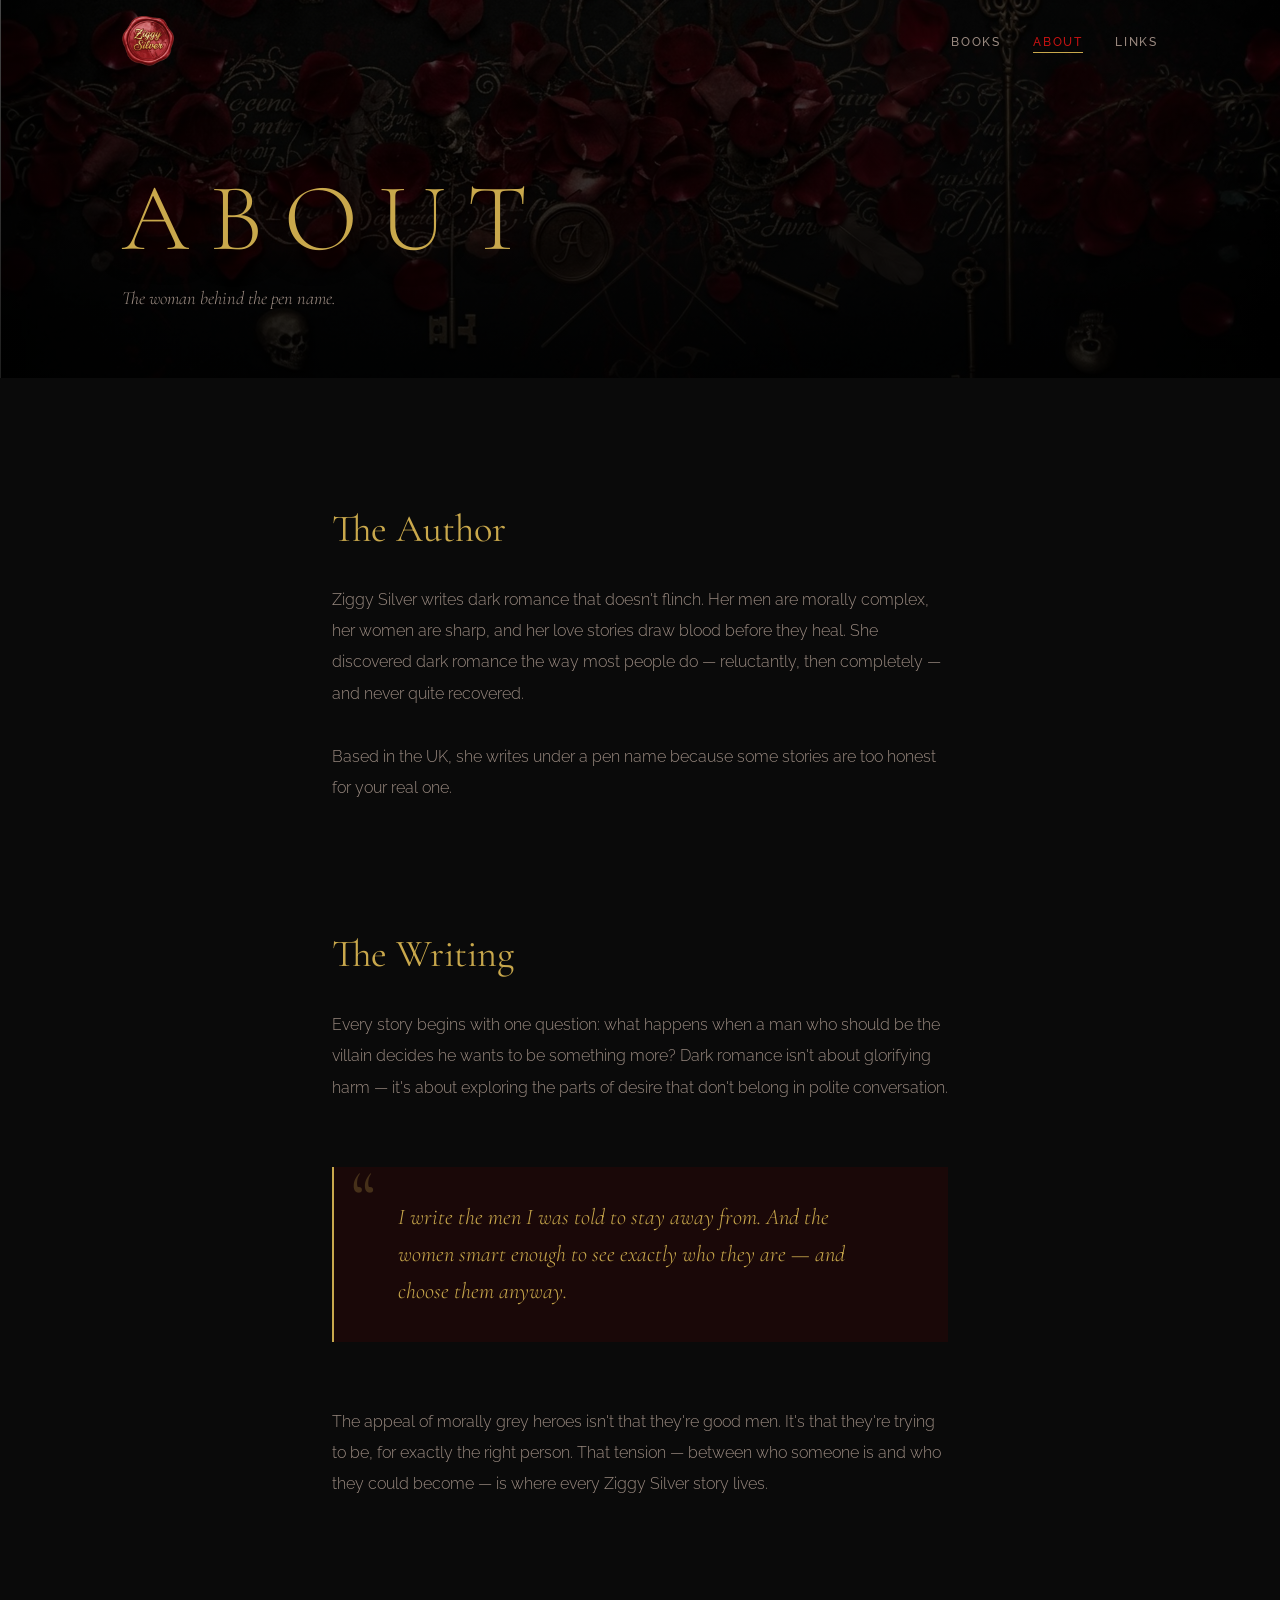
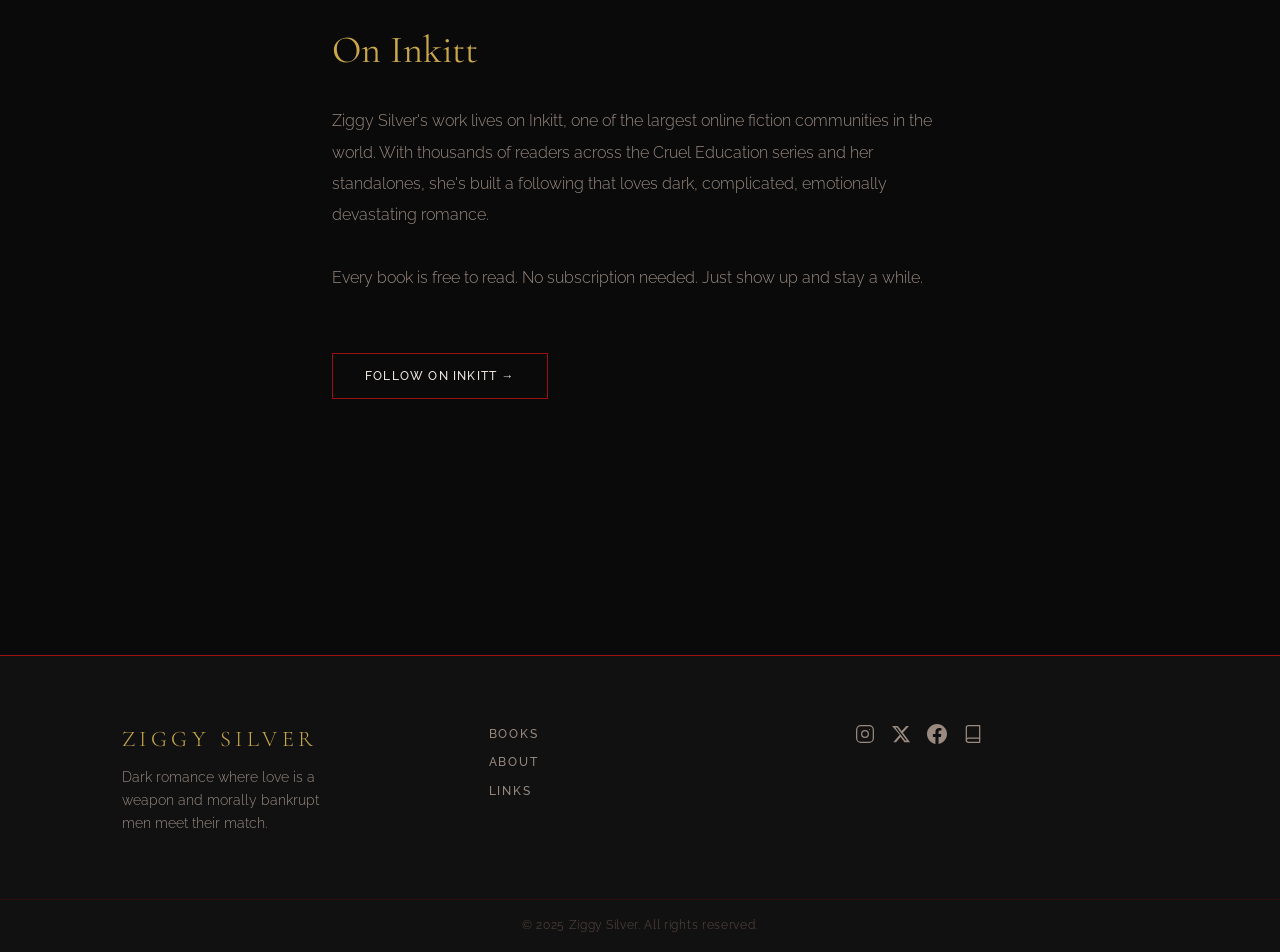
==== about.html @ 6b6e7e55 "Initial build" ====
<!DOCTYPE html>
<html lang="en">
<head>
  <meta charset="UTF-8">
  <meta name="viewport" content="width=device-width, initial-scale=1.0">
  <title>About — Ziggy Silver</title>
  <meta name="description" content="About Ziggy Silver — dark romance and adult fiction author. Writing dark, complicated, emotionally devastating romance on Inkitt.">
  <link rel="canonical" href="https://ziggysilver.co.uk/about.html">

  <!-- Open Graph -->
  <meta property="og:type" content="website">
  <meta property="og:url" content="https://ziggysilver.co.uk/about.html">
  <meta property="og:title" content="About — Ziggy Silver">
  <meta property="og:description" content="About Ziggy Silver — dark romance and adult fiction author.">
  <meta property="og:image" content="https://ziggysilver.co.uk/assets/images/og-image.jpg">

  <!-- Fonts -->
  <link rel="preconnect" href="https://fonts.googleapis.com">
  <link rel="preconnect" href="https://fonts.gstatic.com" crossorigin>
  <link href="https://fonts.googleapis.com/css2?family=Cormorant+Garamond:ital,wght@0,300;0,400;0,600;1,300;1,400&family=Raleway:wght@300;400;500&display=swap" rel="stylesheet">

  <link rel="stylesheet" href="css/style.css">
</head>
<body>

  <!-- NAV -->
  <nav class="site-nav scrolled" id="site-nav">
    <div class="nav-inner">
      <a href="index.html" class="nav-logo">
        <img src="assets/images/Ziggy-Logo.png" alt="Ziggy Silver" height="50">
      </a>
      <button class="nav-toggle" id="nav-toggle" aria-label="Toggle navigation" aria-expanded="false">
        <span></span>
        <span></span>
        <span></span>
      </button>
      <ul class="nav-links">
        <li><a href="books.html">Books</a></li>
        <li><a href="about.html" class="active">About</a></li>
        <li><a href="links.html">Links</a></li>
      </ul>
    </div>
  </nav>

  <!-- MOBILE NAV OVERLAY -->
  <div class="nav-overlay" id="nav-overlay">
    <nav class="nav-overlay-links">
      <a href="books.html">Books</a>
      <a href="about.html" class="active">About</a>
      <a href="links.html">Links</a>
    </nav>
  </div>

  <main>

    <!-- PAGE HERO -->
    <section class="page-hero">
      <div class="container">
        <h1 class="page-hero-title">ABOUT</h1>
        <p class="page-hero-sub">The woman behind the pen name.</p>
      </div>
    </section>

    <!-- ABOUT CONTENT -->
    <div class="about-body">

      <div class="about-section">
        <h2>The Author</h2>
        <!-- PLACEHOLDER — replace with author's own bio before launch -->
        <p>Ziggy Silver writes dark romance that doesn't flinch. Her men are morally complex, her women are sharp, and her love stories draw blood before they heal. She discovered dark romance the way most people do — reluctantly, then completely — and never quite recovered.</p>
        <p>Based in the UK, she writes under a pen name because some stories are too honest for your real one.</p>
      </div>

      <div class="about-section">
        <h2>The Writing</h2>
        <!-- PLACEHOLDER — replace with author's own words before launch -->
        <p>Every story begins with one question: what happens when a man who should be the villain decides he wants to be something more? Dark romance isn't about glorifying harm — it's about exploring the parts of desire that don't belong in polite conversation.</p>

        <blockquote class="pull-quote">
          <p>I write the men I was told to stay away from. And the women smart enough to see exactly who they are — and choose them anyway.</p>
        </blockquote>

        <p>The appeal of morally grey heroes isn't that they're good men. It's that they're trying to be, for exactly the right person. That tension — between who someone is and who they could become — is where every Ziggy Silver story lives.</p>
      </div>

      <div class="about-section">
        <h2>On Inkitt</h2>
        <!-- PLACEHOLDER — replace before launch -->
        <p>Ziggy Silver's work lives on Inkitt, one of the largest online fiction communities in the world. With thousands of readers across the Cruel Education series and her standalones, she's built a following that loves dark, complicated, emotionally devastating romance.</p>
        <p>Every book is free to read. No subscription needed. Just show up and stay a while.</p>
        <br>
        <a href="https://www.inkitt.com/ZiggySilver" class="btn btn-primary" target="_blank" rel="noopener noreferrer">Follow on Inkitt &rarr;</a>
      </div>

    </div>

  </main>

  <!-- FOOTER -->
  <footer class="site-footer">
    <div class="footer-inner">
      <div class="footer-brand">
        <span class="footer-logo-text">ZIGGY SILVER</span>
        <p>Dark romance where love is a weapon and morally bankrupt men meet their match.</p>
      </div>
      <nav class="footer-nav" aria-label="Footer navigation">
        <a href="books.html">Books</a>
        <a href="about.html">About</a>
        <a href="links.html">Links</a>
      </nav>
      <div class="footer-social">
        <a href="https://www.instagram.com/ziggy_silver/" target="_blank" rel="noopener noreferrer" aria-label="Instagram">
          <svg viewBox="0 0 24 24" fill="none" stroke="currentColor" stroke-width="1.5" stroke-linecap="round" stroke-linejoin="round" aria-hidden="true"><rect x="2" y="2" width="20" height="20" rx="5"/><circle cx="12" cy="12" r="4"/><circle cx="17.5" cy="6.5" r="0.6" fill="currentColor" stroke="none"/></svg>
        </a>
        <a href="https://x.com/Ziggy_Silver" target="_blank" rel="noopener noreferrer" aria-label="X (Twitter)">
          <svg viewBox="0 0 24 24" fill="currentColor" aria-hidden="true"><path d="M18.244 2.25h3.308l-7.227 8.26 8.502 11.24H16.17l-4.714-6.231-5.401 6.231H2.746l7.73-8.835L1.254 2.25H8.08l4.713 6.231zm-1.161 17.52h1.833L7.084 4.126H5.117z"/></svg>
        </a>
        <a href="https://www.facebook.com/profile.php?id=61581573982832" target="_blank" rel="noopener noreferrer" aria-label="Facebook">
          <svg viewBox="0 0 24 24" fill="currentColor" aria-hidden="true"><path d="M24 12.073c0-6.627-5.373-12-12-12s-12 5.373-12 12c0 5.99 4.388 10.954 10.125 11.854v-8.385H7.078v-3.47h3.047V9.43c0-3.007 1.792-4.669 4.533-4.669 1.312 0 2.686.235 2.686.235v2.953H15.83c-1.491 0-1.956.925-1.956 1.874v2.25h3.328l-.532 3.47h-2.796v8.385C19.612 23.027 24 18.062 24 12.073z"/></svg>
        </a>
        <a href="https://www.inkitt.com/ZiggySilver" target="_blank" rel="noopener noreferrer" aria-label="Inkitt">
          <svg viewBox="0 0 24 24" fill="none" stroke="currentColor" stroke-width="1.5" stroke-linecap="round" stroke-linejoin="round" aria-hidden="true"><path d="M4 19.5A2.5 2.5 0 0 1 6.5 17H20"/><path d="M6.5 2H20v20H6.5A2.5 2.5 0 0 1 4 19.5v-15A2.5 2.5 0 0 1 6.5 2z"/></svg>
        </a>
      </div>
    </div>
    <div class="footer-bottom">
      <p>&copy; 2025 Ziggy Silver. All rights reserved.</p>
    </div>
  </footer>

  <script src="js/main.js"></script>
</body>
</html>
---- css/style.css ----
/* ==========================================
   ZIGGY SILVER — style.css
   ========================================== */

/* ---- Reset ---- */
*, *::before, *::after { box-sizing: border-box; margin: 0; padding: 0; }
html { scroll-behavior: smooth; }
img { display: block; max-width: 100%; height: auto; }
a { text-decoration: none; color: inherit; }
ul, ol { list-style: none; }
button { cursor: pointer; border: none; background: none; font: inherit; color: inherit; }

/* ---- Custom Properties ---- */
:root {
  --colour-bg:           #0A0A0A;
  --colour-surface:      #111111;
  --colour-surface-alt:  #1A0808;
  --colour-border:       #2A1010;

  --colour-red:          #9B1212;
  --colour-red-bright:   #C41212;
  --colour-red-glow:     rgba(155, 18, 18, 0.18);

  --colour-gold:         #C9A84C;
  --colour-gold-bright:  #E2C06A;
  --colour-gold-glow:    rgba(201, 168, 76, 0.15);

  --colour-text:         #F0E8E0;
  --colour-text-muted:   #9A8A80;
  --colour-text-dim:     #5A4A44;

  --space-xs:  0.5rem;
  --space-sm:  1rem;
  --space-md:  2rem;
  --space-lg:  4rem;
  --space-xl:  8rem;
  --space-xxl: 12rem;

  --max-width: 1100px;
  --content-width: 680px;
}

/* ---- Base ---- */
body {
  font-family: 'Raleway', sans-serif;
  font-weight: 300;
  background-color: var(--colour-bg);
  color: var(--colour-text);
  line-height: 1.7;
  overflow-x: hidden;
}

h1, h2, h3, h4 {
  font-family: 'Cormorant Garamond', serif;
  line-height: 1.2;
}

p { color: var(--colour-text-muted); }

/* ---- Layout ---- */
.container {
  width: 100%;
  max-width: var(--max-width);
  margin: 0 auto;
  padding: 0 var(--space-md);
}

/* ---- Section Label ---- */
.section-label {
  font-family: 'Raleway', sans-serif;
  font-weight: 500;
  font-size: 0.7rem;
  letter-spacing: 0.22em;
  text-transform: uppercase;
  color: var(--colour-red);
  display: block;
  margin-bottom: var(--space-sm);
}

/* ---- Divider ---- */
.divider {
  border: none;
  border-top: 1px solid var(--colour-border);
  margin: var(--space-lg) 0;
}

/* ==========================================
   NAVIGATION
   ========================================== */
.site-nav {
  position: fixed;
  top: 0; left: 0; right: 0;
  z-index: 1000;
  padding: 1rem 0;
  transition: background 0.3s ease, border-color 0.3s ease;
  border-bottom: 1px solid transparent;
}

.site-nav.scrolled {
  background: rgba(10, 10, 10, 0.95);
  backdrop-filter: blur(8px);
  -webkit-backdrop-filter: blur(8px);
  border-bottom-color: var(--colour-border);
}

.nav-inner {
  display: flex;
  align-items: center;
  justify-content: space-between;
  max-width: var(--max-width);
  margin: 0 auto;
  padding: 0 var(--space-md);
}

.nav-logo img {
  height: 50px;
  width: auto;
  transition: opacity 0.3s ease;
}

.nav-logo:hover img { opacity: 0.85; }

.nav-links {
  display: flex;
  align-items: center;
  gap: var(--space-md);
}

.nav-links a {
  font-family: 'Raleway', sans-serif;
  font-weight: 500;
  font-size: 0.75rem;
  letter-spacing: 0.15em;
  text-transform: uppercase;
  color: var(--colour-text-muted);
  transition: color 0.3s ease;
  position: relative;
  padding-bottom: 4px;
}

.nav-links a::after {
  content: '';
  position: absolute;
  bottom: 0; left: 0; right: 0;
  height: 1px;
  background: var(--colour-gold);
  transform: scaleX(0);
  transition: transform 0.3s ease;
}

.nav-links a:hover { color: var(--colour-text); }
.nav-links a:hover::after,
.nav-links a.active::after { transform: scaleX(1); }
.nav-links a.active { color: var(--colour-red-bright); }

/* Toggle (mobile) */
.nav-toggle {
  display: none;
  flex-direction: column;
  justify-content: center;
  gap: 5px;
  width: 30px;
  height: 30px;
  z-index: 1001;
}

.nav-toggle span {
  display: block;
  height: 1px;
  background: var(--colour-text);
  transition: all 0.3s ease;
  transform-origin: center;
}

.nav-toggle.open span:nth-child(1) { transform: translateY(6px) rotate(45deg); }
.nav-toggle.open span:nth-child(2) { opacity: 0; }
.nav-toggle.open span:nth-child(3) { transform: translateY(-6px) rotate(-45deg); }

/* Overlay (mobile) */
.nav-overlay {
  position: fixed;
  inset: 0;
  background: var(--colour-bg);
  z-index: 998;
  display: flex;
  flex-direction: column;
  align-items: center;
  justify-content: center;
  opacity: 0;
  pointer-events: none;
  transition: opacity 0.3s ease;
}

.nav-overlay.open { opacity: 1; pointer-events: all; }

.nav-overlay-links {
  display: flex;
  flex-direction: column;
  align-items: center;
  gap: var(--space-md);
}

.nav-overlay-links a {
  font-family: 'Cormorant Garamond', serif;
  font-weight: 300;
  font-size: 3rem;
  letter-spacing: 0.1em;
  color: var(--colour-text);
  transition: color 0.3s ease;
}

.nav-overlay-links a:hover,
.nav-overlay-links a.active { color: var(--colour-gold); }

/* ==========================================
   BUTTONS
   ========================================== */
.btn {
  display: inline-block;
  padding: 0.75rem 2rem;
  font-family: 'Raleway', sans-serif;
  font-weight: 500;
  font-size: 0.75rem;
  letter-spacing: 0.1em;
  text-transform: uppercase;
  transition: all 0.3s ease;
  cursor: pointer;
}

.btn-primary {
  border: 1px solid var(--colour-red);
  color: var(--colour-text);
  background: transparent;
}

.btn-primary:hover {
  background: var(--colour-red);
  box-shadow: 0 0 20px var(--colour-red-glow);
}

.btn-ghost {
  border: 1px solid var(--colour-text-muted);
  color: var(--colour-text-muted);
  background: transparent;
}

.btn-ghost:hover {
  border-color: var(--colour-text);
  color: var(--colour-text);
}

/* ==========================================
   HERO — full height
   ========================================== */
.hero {
  min-height: 100vh;
  display: flex;
  flex-direction: column;
  align-items: center;
  justify-content: center;
  text-align: center;
  position: relative;
  overflow: hidden;
  /* PLACEHOLDER bg — swap url for hero-bg.jpg */
  background-image:
    linear-gradient(rgba(0,0,0,0.65), rgba(0,0,0,0.65)),
    url('../assets/images/hero-bg.jpg'),
    linear-gradient(135deg, #200808 0%, #0A0A0A 50%, #060610 100%);
  background-size: cover;
  background-position: center;
}

.hero-content {
  position: relative;
  z-index: 1;
  padding: var(--space-lg) var(--space-md);
  max-width: 820px;
}

.hero-label {
  font-family: 'Raleway', sans-serif;
  font-weight: 500;
  font-size: 0.7rem;
  letter-spacing: 0.3em;
  text-transform: uppercase;
  color: var(--colour-red);
  display: block;
  margin-bottom: var(--space-md);
}

.hero-title {
  font-family: 'Cormorant Garamond', serif;
  font-weight: 300;
  font-size: clamp(4rem, 10vw, 9rem);
  letter-spacing: 0.18em;
  color: var(--colour-gold);
  text-shadow: 0 0 40px rgba(139, 26, 26, 0.4);
  line-height: 1;
  margin-bottom: var(--space-md);
}

.hero-tagline {
  font-family: 'Cormorant Garamond', serif;
  font-style: italic;
  font-weight: 300;
  font-size: clamp(1.1rem, 2.5vw, 1.5rem);
  color: var(--colour-text-muted);
  max-width: 600px;
  margin: 0 auto var(--space-lg);
  line-height: 1.7;
}

.hero-ctas {
  display: flex;
  gap: var(--space-sm);
  justify-content: center;
  flex-wrap: wrap;
}

/* Scroll indicator */
.scroll-indicator {
  position: absolute;
  bottom: var(--space-md);
  left: 50%;
  transform: translateX(-50%);
  display: flex;
  flex-direction: column;
  align-items: center;
  gap: var(--space-xs);
  color: var(--colour-text-dim);
  font-family: 'Raleway', sans-serif;
  font-size: 0.6rem;
  letter-spacing: 0.2em;
  text-transform: uppercase;
  animation: fadeInUp 1s ease 1.2s both;
}

.scroll-line {
  width: 1px;
  height: 40px;
  background: linear-gradient(to bottom, var(--colour-text-dim), transparent);
  animation: scrollPulse 2s ease-in-out infinite;
}

@keyframes scrollPulse {
  0%, 100% { opacity: 0.3; }
  50%       { opacity: 1; }
}

@keyframes fadeInUp {
  from { opacity: 0; transform: translateX(-50%) translateY(12px); }
  to   { opacity: 1; transform: translateX(-50%) translateY(0); }
}

/* ==========================================
   PAGE HERO — shorter (inner pages)
   ========================================== */
.page-hero {
  min-height: 42vh;
  display: flex;
  align-items: flex-end;
  padding-bottom: var(--space-lg);
  padding-top: 100px;
  position: relative;
  background-image:
    linear-gradient(rgba(0,0,0,0.72), rgba(0,0,0,0.88)),
    url('../assets/images/hero-bg.jpg'),
    linear-gradient(135deg, #200808 0%, #0A0A0A 100%);
  background-size: cover;
  background-position: center;
}

.page-hero-title {
  font-family: 'Cormorant Garamond', serif;
  font-weight: 300;
  font-size: clamp(3rem, 8vw, 6rem);
  letter-spacing: 0.22em;
  color: var(--colour-gold);
  text-shadow: 0 0 40px rgba(139, 26, 26, 0.4);
  line-height: 1;
  margin-bottom: var(--space-sm);
}

.page-hero-sub {
  font-family: 'Cormorant Garamond', serif;
  font-style: italic;
  font-weight: 300;
  font-size: 1.15rem;
  color: var(--colour-text-muted);
  max-width: 560px;
}

/* ==========================================
   SECTIONS
   ========================================== */
.section { padding: var(--space-xl) 0; }
.section--dark { background: var(--colour-surface); }
.section--alt { background: var(--colour-surface-alt); }

.section-header { margin-bottom: var(--space-lg); }

.section-title {
  font-family: 'Cormorant Garamond', serif;
  font-weight: 400;
  font-size: clamp(2rem, 4vw, 3rem);
  color: var(--colour-gold);
}

/* ==========================================
   FEATURED BOOK (homepage)
   ========================================== */
.featured-grid {
  display: grid;
  grid-template-columns: 250px 1fr;
  gap: var(--space-lg);
  align-items: center;
}

/* PLACEHOLDER cover — swap url when image available */
.featured-cover {
  width: 250px;
  aspect-ratio: 2 / 3;
  background-image:
    url('../assets/images/book-sweet-like-candy.jpg'),
    linear-gradient(160deg, #200010 0%, #3a1030 50%, #0f0010 100%);
  background-size: cover;
  background-position: center;
  box-shadow: 0 0 40px var(--colour-red-glow);
  transition: all 0.3s ease;
  flex-shrink: 0;
}

.featured-cover:hover {
  transform: scale(1.03);
  box-shadow: 0 0 60px var(--colour-red-glow);
}

.featured-meta { }

.featured-badge {
  font-family: 'Raleway', sans-serif;
  font-weight: 500;
  font-size: 0.65rem;
  letter-spacing: 0.22em;
  text-transform: uppercase;
  color: var(--colour-red);
  display: block;
  margin-bottom: var(--space-xs);
}

.featured-title {
  font-family: 'Cormorant Garamond', serif;
  font-weight: 300;
  font-size: clamp(2rem, 4vw, 3rem);
  color: var(--colour-gold);
  line-height: 1.1;
  margin-bottom: var(--space-sm);
}

.featured-blurb {
  font-size: 1rem;
  line-height: 1.9;
  margin-bottom: var(--space-md);
  max-width: 500px;
}

/* ==========================================
   SERIES PREVIEW GRID (homepage)
   ========================================== */
.preview-grid {
  display: grid;
  grid-template-columns: repeat(5, 1fr);
  gap: var(--space-sm);
  margin-bottom: var(--space-lg);
}

.preview-thumb {
  position: relative;
  overflow: hidden;
}

.preview-cover {
  aspect-ratio: 2 / 3;
  background-size: cover;
  background-position: center;
  transition: transform 0.3s ease;
}

.preview-thumb:hover .preview-cover { transform: scale(1.03); }

/* PLACEHOLDER covers */
.preview-thumb--ruthless .preview-cover {
  background-image:
    url('../assets/images/book-ruthless.jpg'),
    linear-gradient(160deg, #1a0505 0%, #2a1010 100%);
}
.preview-thumb--merciless .preview-cover {
  background-image:
    url('../assets/images/book-merciless.jpg'),
    linear-gradient(160deg, #05050a 0%, #10102a 100%);
}
.preview-thumb--sin-eater .preview-cover {
  background-image:
    url('../assets/images/book-sin-eater.jpg'),
    linear-gradient(160deg, #0a0a05 0%, #1a180a 100%);
}
.preview-thumb--i-hate .preview-cover {
  background-image:
    url('../assets/images/book-i-hate-everything.jpg'),
    linear-gradient(160deg, #0a0510 0%, #1a0520 100%);
}
.preview-thumb--cold-alive .preview-cover {
  background-image:
    url('../assets/images/book-cold-and-alive.jpg'),
    linear-gradient(160deg, #050a10 0%, #051a2a 100%);
}

.preview-overlay {
  position: absolute;
  inset: 0;
  background: rgba(8, 4, 4, 0.88);
  display: flex;
  flex-direction: column;
  align-items: center;
  justify-content: center;
  gap: var(--space-sm);
  padding: var(--space-sm);
  opacity: 0;
  transition: opacity 0.3s ease;
  text-align: center;
}

.preview-thumb:hover .preview-overlay { opacity: 1; }

.preview-title {
  font-family: 'Cormorant Garamond', serif;
  font-weight: 400;
  font-size: 1rem;
  color: var(--colour-text);
}

.preview-below {
  font-family: 'Cormorant Garamond', serif;
  font-weight: 400;
  font-size: 0.9rem;
  color: var(--colour-gold);
  margin-top: var(--space-xs);
  text-align: center;
}

.preview-cta {
  text-align: center;
}

/* ==========================================
   BOOKS PAGE
   ========================================== */
.series-section {
  padding: var(--space-xl) 0;
  border-bottom: 1px solid var(--colour-border);
}

.series-section:last-child { border-bottom: none; }

.series-heading {
  font-family: 'Cormorant Garamond', serif;
  font-weight: 300;
  font-size: 1.4rem;
  font-style: italic;
  color: var(--colour-text-muted);
  letter-spacing: 0.1em;
  margin-bottom: var(--space-lg);
  display: flex;
  align-items: center;
  gap: var(--space-sm);
}

.series-heading::after {
  content: '';
  flex: 1;
  height: 1px;
  background: var(--colour-border);
}

.book-entry {
  display: grid;
  grid-template-columns: 200px 1fr;
  gap: var(--space-lg);
  align-items: start;
  margin-bottom: var(--space-xl);
}

.book-entry:last-child { margin-bottom: 0; }

/* PLACEHOLDER covers — swap urls when images available */
.book-entry-cover {
  aspect-ratio: 2 / 3;
  background-size: cover;
  background-position: center;
  border: 1px solid var(--colour-border);
  transition: all 0.3s ease;
}

.book-entry-cover:hover {
  transform: scale(1.03);
  box-shadow: 0 0 30px var(--colour-red-glow);
  border-color: var(--colour-red);
}

.book-entry--ruthless .book-entry-cover {
  background-image:
    url('../assets/images/book-ruthless.jpg'),
    linear-gradient(160deg, #1a0505 0%, #2a1010 100%);
}
.book-entry--merciless .book-entry-cover {
  background-image:
    url('../assets/images/book-merciless.jpg'),
    linear-gradient(160deg, #05050a 0%, #10102a 100%);
}
.book-entry--sin-eater .book-entry-cover {
  background-image:
    url('../assets/images/book-sin-eater.jpg'),
    linear-gradient(160deg, #0a0a05 0%, #1a180a 100%);
}
.book-entry--i-hate .book-entry-cover {
  background-image:
    url('../assets/images/book-i-hate-everything.jpg'),
    linear-gradient(160deg, #0a0510 0%, #1a0520 100%);
}
.book-entry--cold-alive .book-entry-cover {
  background-image:
    url('../assets/images/book-cold-and-alive.jpg'),
    linear-gradient(160deg, #050a10 0%, #051a2a 100%);
}
.book-entry--candy .book-entry-cover {
  background-image:
    url('../assets/images/book-sweet-like-candy.jpg'),
    linear-gradient(160deg, #200010 0%, #3a1030 100%);
}

.book-entry-badge {
  font-family: 'Raleway', sans-serif;
  font-weight: 500;
  font-size: 0.65rem;
  letter-spacing: 0.22em;
  text-transform: uppercase;
  color: var(--colour-red);
  display: block;
  margin-bottom: var(--space-xs);
}

.book-entry-title {
  font-family: 'Cormorant Garamond', serif;
  font-weight: 300;
  font-size: clamp(1.8rem, 3vw, 2.6rem);
  color: var(--colour-gold);
  line-height: 1.1;
  margin-bottom: var(--space-sm);
}

.book-entry-blurb {
  font-size: 0.95rem;
  line-height: 1.9;
  margin-bottom: var(--space-md);
  max-width: 500px;
}

/* WIP / Coming Soon */
.book-entry--wip { opacity: 0.7; }

.book-entry-badge--wip { color: var(--colour-text-dim); }

.book-entry--inheritance .book-entry-cover {
  background-image:
    url('../assets/images/book-the-inheritance-clause.jpg'),
    linear-gradient(160deg, #0a0a10 0%, #10101a 100%);
}
.book-entry--bubble .book-entry-cover {
  background-image:
    url('../assets/images/book-burst-my-bubble.jpg'),
    linear-gradient(160deg, #050a0a 0%, #0a1515 100%);
}

/* Trope tags */
.trope-list {
  display: flex;
  flex-wrap: wrap;
  gap: var(--space-xs);
  margin-bottom: var(--space-md);
}

.trope-tag {
  font-family: 'Raleway', sans-serif;
  font-size: 0.6rem;
  font-weight: 500;
  letter-spacing: 0.1em;
  text-transform: uppercase;
  padding: 0.3rem 0.8rem;
  background: var(--colour-surface-alt);
  border: 1px solid var(--colour-border);
  color: var(--colour-text-muted);
  transition: border-color 0.3s ease, color 0.3s ease;
}

.trope-tag:hover {
  border-color: var(--colour-red);
  color: var(--colour-red-bright);
}

/* ==========================================
   ABOUT PAGE
   ========================================== */
.about-body {
  max-width: var(--content-width);
  margin: 0 auto;
  padding: var(--space-xl) var(--space-md);
}

.about-section { margin-bottom: var(--space-xl); }

.about-section h2 {
  font-family: 'Cormorant Garamond', serif;
  font-weight: 400;
  font-size: clamp(1.8rem, 3vw, 2.4rem);
  color: var(--colour-gold);
  margin-bottom: var(--space-md);
}

.about-section p {
  font-size: 1rem;
  line-height: 1.95;
  margin-bottom: var(--space-md);
}

.about-section p:last-child { margin-bottom: 0; }

.pull-quote {
  padding: var(--space-md) var(--space-lg);
  border-left: 2px solid var(--colour-gold);
  background: var(--colour-surface-alt);
  margin: var(--space-lg) 0;
  position: relative;
}

.pull-quote::before {
  content: '\201C';
  font-family: 'Cormorant Garamond', serif;
  font-size: 5rem;
  color: var(--colour-gold);
  opacity: 0.25;
  position: absolute;
  top: -0.5rem;
  left: var(--space-sm);
  line-height: 1;
  pointer-events: none;
}

.pull-quote p {
  font-family: 'Cormorant Garamond', serif;
  font-style: italic;
  font-weight: 300;
  font-size: 1.4rem;
  color: var(--colour-gold);
  line-height: 1.65;
}

/* ==========================================
   LINKS PAGE
   ========================================== */
.links-page {
  min-height: 100vh;
  display: flex;
  flex-direction: column;
  align-items: center;
  justify-content: center;
  padding: 120px var(--space-md) var(--space-xl);
}

.links-inner {
  width: 100%;
  max-width: 480px;
}

.links-header {
  text-align: center;
  margin-bottom: var(--space-lg);
}

.links-logo {
  width: 80px;
  height: auto;
  margin: 0 auto var(--space-md);
}

.links-name {
  font-family: 'Cormorant Garamond', serif;
  font-weight: 300;
  font-size: 2.5rem;
  color: var(--colour-gold);
  letter-spacing: 0.15em;
  margin-bottom: var(--space-xs);
}

.links-tagline {
  font-family: 'Cormorant Garamond', serif;
  font-style: italic;
  font-size: 1rem;
  color: var(--colour-text-muted);
}

.links-list {
  display: flex;
  flex-direction: column;
  gap: 0.75rem;
}

.link-item {
  display: flex;
  align-items: center;
  gap: var(--space-sm);
  padding: 1rem 1.5rem;
  background: var(--colour-surface);
  border: 1px solid var(--colour-border);
  color: var(--colour-text);
  transition: all 0.3s ease;
  font-family: 'Raleway', sans-serif;
  font-weight: 400;
  font-size: 0.9rem;
  letter-spacing: 0.04em;
  position: relative;
}

.link-item::before {
  content: '';
  position: absolute;
  left: 0; top: 0; bottom: 0;
  width: 2px;
  background: var(--colour-red);
  transform: scaleY(0);
  transition: transform 0.3s ease;
}

.link-item:hover {
  border-color: var(--colour-red);
  box-shadow: 0 0 20px var(--colour-red-glow);
}

.link-item:hover::before { transform: scaleY(1); }

.link-item-icon {
  width: 20px;
  height: 20px;
  flex-shrink: 0;
  color: var(--colour-text-dim);
  transition: color 0.3s ease;
}

.link-item:hover .link-item-icon { color: var(--colour-red-bright); }

/* ==========================================
   FOOTER
   ========================================== */
.site-footer {
  background: var(--colour-surface);
  border-top: 1px solid var(--colour-red);
  padding-top: var(--space-lg);
}

.footer-inner {
  display: grid;
  grid-template-columns: 1fr 1fr 1fr;
  gap: var(--space-lg);
  max-width: var(--max-width);
  margin: 0 auto;
  padding: 0 var(--space-md) var(--space-lg);
}

.footer-logo-text {
  font-family: 'Cormorant Garamond', serif;
  font-weight: 300;
  font-size: 1.4rem;
  letter-spacing: 0.2em;
  color: var(--colour-gold);
  display: block;
  margin-bottom: var(--space-xs);
}

.footer-brand p {
  font-size: 0.85rem;
  line-height: 1.7;
  max-width: 220px;
}

.footer-nav {
  display: flex;
  flex-direction: column;
  gap: var(--space-xs);
  padding-top: 0.25rem;
}

.footer-nav a {
  font-family: 'Raleway', sans-serif;
  font-weight: 500;
  font-size: 0.75rem;
  letter-spacing: 0.15em;
  text-transform: uppercase;
  color: var(--colour-text-muted);
  transition: color 0.3s ease;
}

.footer-nav a:hover { color: var(--colour-gold); }

.footer-social {
  display: flex;
  gap: var(--space-sm);
  align-items: flex-start;
  flex-wrap: wrap;
  padding-top: 0.25rem;
}

.footer-social a {
  color: var(--colour-text-muted);
  transition: color 0.3s ease;
}

.footer-social a:hover { color: var(--colour-red-bright); }
.footer-social svg { width: 20px; height: 20px; }

.footer-bottom {
  border-top: 1px solid var(--colour-border);
  padding: var(--space-sm) var(--space-md);
  text-align: center;
}

.footer-bottom p {
  font-size: 0.72rem;
  color: var(--colour-text-dim);
  letter-spacing: 0.06em;
}

/* ==========================================
   RESPONSIVE
   ========================================== */
@media (max-width: 1099px) {
  .preview-grid { grid-template-columns: repeat(3, 1fr); }
}

@media (max-width: 899px) {
  .featured-grid {
    grid-template-columns: 1fr;
    justify-items: center;
    text-align: center;
  }

  .featured-cover {
    width: 100%;
    max-width: 260px;
    margin: 0 auto;
  }

  .featured-blurb { max-width: 100%; }

  .book-entry { grid-template-columns: 1fr; }

  .book-entry-cover { max-width: 200px; }

  .book-entry-blurb { max-width: 100%; }

  .footer-inner { grid-template-columns: 1fr 1fr; }
  .footer-brand { grid-column: 1 / -1; }
}

@media (max-width: 599px) {
  .nav-links { display: none; }
  .nav-toggle { display: flex; }

  .preview-grid { grid-template-columns: repeat(2, 1fr); }

  .hero-ctas { flex-direction: column; align-items: center; }

  .section { padding: var(--space-lg) 0; }

  .footer-inner { grid-template-columns: 1fr; }

  .pull-quote { padding: var(--space-md); }

  .about-body { padding: var(--space-lg) var(--space-sm); }
}
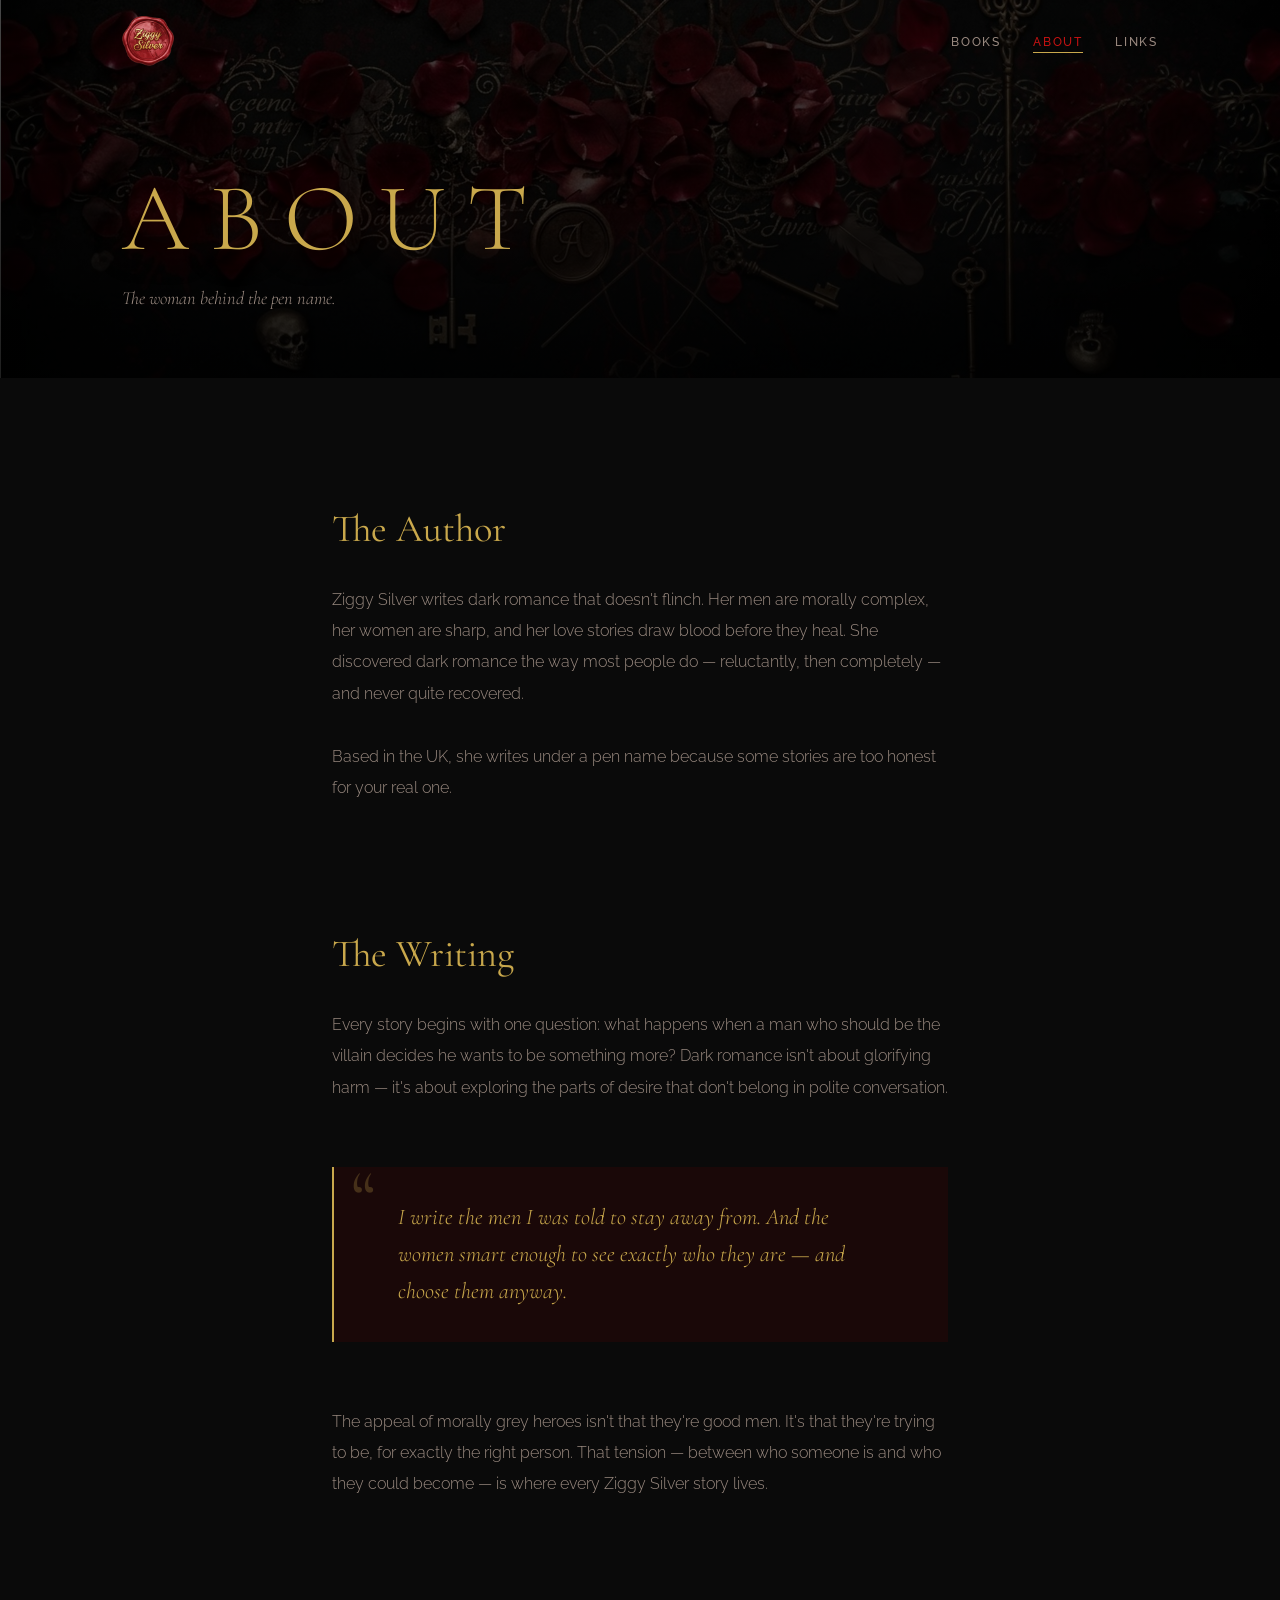
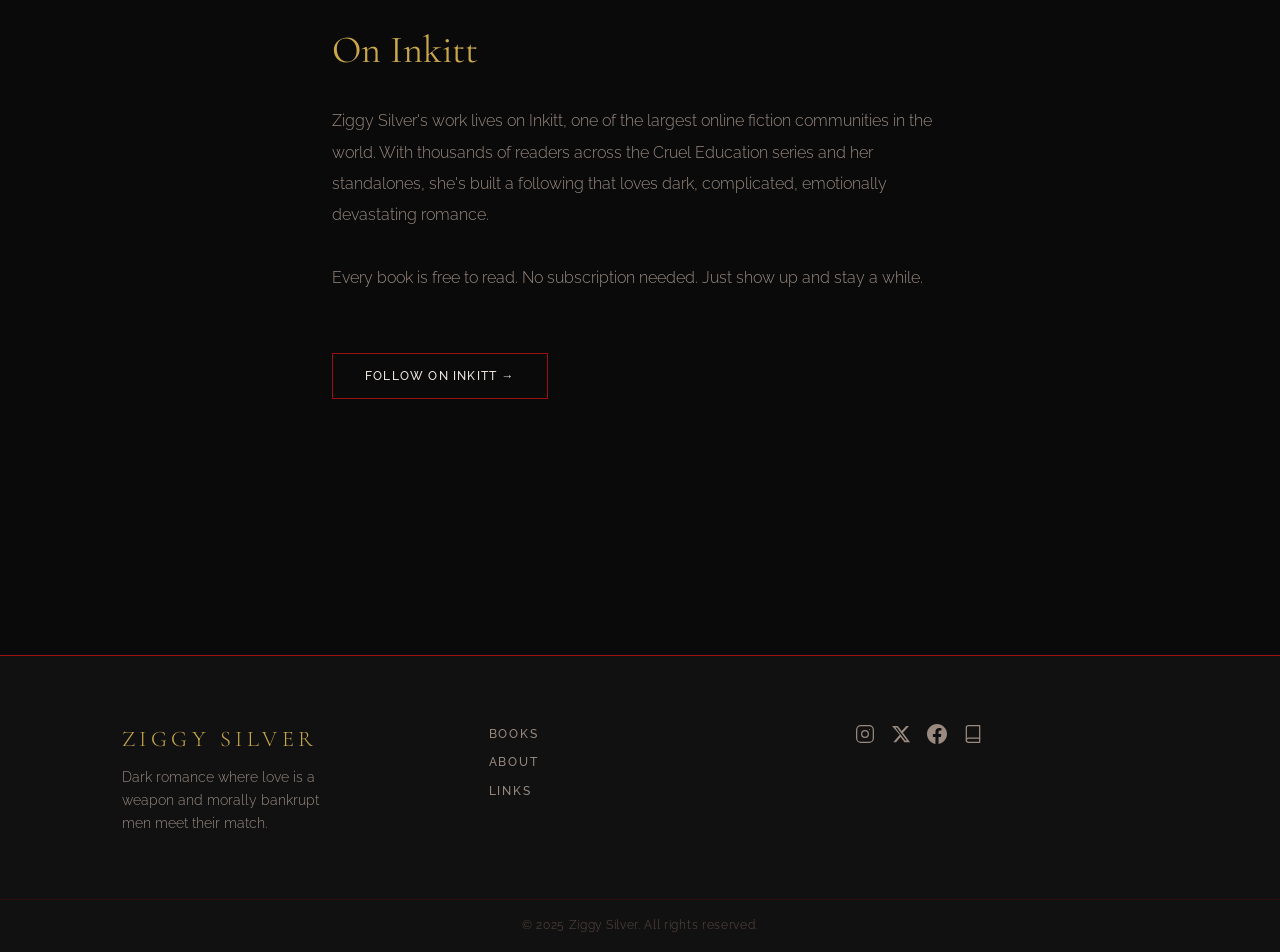
==== commit 544a92d1: "Add Books nav dropdown and series subpages books.html is now a hub with three series cards. New subp" ====
--- a/about.html
+++ b/about.html
@@ -35,8 +35,15 @@
         <span></span>
       </button>
       <ul class="nav-links">
-        <li><a href="books.html">Books</a></li>
-        <li><a href="about.html" class="active">About</a></li>
+        <li class="nav-item--dropdown">
+          <a href="books.html">Books</a>
+          <ul class="nav-dropdown">
+            <li><a href="cruel-education.html">Cruel Education</a></li>
+            <li><a href="sweet-treats.html">Sweet Treats</a></li>
+            <li><a href="standalones.html">Standalones</a></li>
+          </ul>
+        </li>
+        <li><a href="about.html">About</a></li>
         <li><a href="links.html">Links</a></li>
       </ul>
     </div>
@@ -46,7 +53,12 @@
   <div class="nav-overlay" id="nav-overlay">
     <nav class="nav-overlay-links">
       <a href="books.html">Books</a>
-      <a href="about.html" class="active">About</a>
+      <div class="nav-overlay-sub">
+        <a href="cruel-education.html">Cruel Education</a>
+        <a href="sweet-treats.html">Sweet Treats</a>
+        <a href="standalones.html">Standalones</a>
+      </div>
+      <a href="about.html">About</a>
       <a href="links.html">Links</a>
     </nav>
   </div>
--- a/css/style.css
+++ b/css/style.css
@@ -665,6 +665,11 @@
   max-width: 500px;
 }
 
+.book-entry-blurb p,
+.featured-blurb p { margin-bottom: 0.8rem; }
+.book-entry-blurb p:last-child,
+.featured-blurb p:last-child { margin-bottom: 0; }
+
 /* WIP / Coming Soon */
 .book-entry--wip { opacity: 0.7; }
 
@@ -986,3 +991,202 @@
 
   .about-body { padding: var(--space-lg) var(--space-sm); }
 }
+
+/* ==========================================
+   NAV DROPDOWN
+   ========================================== */
+.nav-item--dropdown { position: relative; }
+
+.nav-dropdown {
+  position: absolute;
+  top: calc(100% + 0.75rem);
+  left: 50%;
+  transform: translateX(-50%) translateY(-6px);
+  background: rgba(10, 10, 10, 0.97);
+  backdrop-filter: blur(8px);
+  -webkit-backdrop-filter: blur(8px);
+  border: 1px solid var(--colour-border);
+  min-width: 190px;
+  opacity: 0;
+  pointer-events: none;
+  transition: opacity 0.2s ease, transform 0.2s ease;
+  list-style: none;
+  z-index: 999;
+}
+
+.nav-item--dropdown:hover .nav-dropdown,
+.nav-item--dropdown:focus-within .nav-dropdown {
+  opacity: 1;
+  pointer-events: all;
+  transform: translateX(-50%) translateY(0);
+}
+
+.nav-dropdown li a {
+  display: block;
+  padding: 0.65rem 1.25rem;
+  font-family: 'Raleway', sans-serif;
+  font-weight: 500;
+  font-size: 0.7rem;
+  letter-spacing: 0.12em;
+  text-transform: uppercase;
+  color: var(--colour-text-muted);
+  transition: color 0.2s ease, background 0.2s ease;
+  white-space: nowrap;
+}
+
+.nav-dropdown li a:hover,
+.nav-dropdown li a.active {
+  color: var(--colour-text);
+  background: var(--colour-surface);
+}
+
+.nav-dropdown li + li { border-top: 1px solid var(--colour-border); }
+
+/* suppress the underline animation on dropdown items */
+.nav-dropdown li a::after { display: none; }
+
+/* Mobile overlay sub-nav */
+.nav-overlay-sub {
+  display: flex;
+  flex-direction: column;
+  align-items: center;
+  gap: 0.4rem;
+  margin-top: calc(-1 * var(--space-sm));
+  margin-bottom: 0.5rem;
+}
+
+.nav-overlay-sub a {
+  font-family: 'Raleway', sans-serif;
+  font-weight: 500;
+  font-size: 0.72rem;
+  letter-spacing: 0.18em;
+  text-transform: uppercase;
+  color: var(--colour-text-dim);
+  transition: color 0.3s ease;
+}
+
+.nav-overlay-sub a:hover,
+.nav-overlay-sub a.active { color: var(--colour-gold); }
+
+/* ==========================================
+   BOOKS HUB — Series cards
+   ========================================== */
+.series-cards {
+  display: grid;
+  grid-template-columns: repeat(3, 1fr);
+  gap: var(--space-md);
+}
+
+.series-card {
+  border: 1px solid var(--colour-border);
+  background: var(--colour-surface);
+  display: flex;
+  flex-direction: column;
+  transition: border-color 0.3s ease, box-shadow 0.3s ease;
+  color: inherit;
+}
+
+.series-card:hover {
+  border-color: var(--colour-red);
+  box-shadow: 0 0 30px var(--colour-red-glow);
+}
+
+.series-card-covers {
+  display: flex;
+  height: 210px;
+  overflow: hidden;
+}
+
+.series-card-cover {
+  flex: 1;
+  background-size: cover;
+  background-position: center;
+  transition: transform 0.4s ease;
+}
+
+.series-card:hover .series-card-cover { transform: scale(1.04); }
+
+.series-card-cover + .series-card-cover { border-left: 1px solid var(--colour-bg); }
+
+.series-card-body {
+  padding: var(--space-md);
+  display: flex;
+  flex-direction: column;
+  flex: 1;
+}
+
+.series-card-label {
+  font-family: 'Raleway', sans-serif;
+  font-weight: 500;
+  font-size: 0.6rem;
+  letter-spacing: 0.22em;
+  text-transform: uppercase;
+  color: var(--colour-red);
+  display: block;
+  margin-bottom: var(--space-xs);
+}
+
+.series-card-title {
+  font-family: 'Cormorant Garamond', serif;
+  font-weight: 300;
+  font-size: 1.9rem;
+  color: var(--colour-gold);
+  line-height: 1.15;
+  margin-bottom: var(--space-xs);
+}
+
+.series-card-desc {
+  font-size: 0.875rem;
+  line-height: 1.75;
+  color: var(--colour-text-muted);
+  flex: 1;
+  margin-bottom: var(--space-md);
+}
+
+.series-card-link {
+  font-family: 'Raleway', sans-serif;
+  font-weight: 500;
+  font-size: 0.7rem;
+  letter-spacing: 0.1em;
+  text-transform: uppercase;
+  color: var(--colour-red);
+  transition: color 0.3s ease;
+}
+
+.series-card:hover .series-card-link { color: var(--colour-red-bright); }
+
+/* Cover backgrounds for hub cards */
+.series-card-cover--merciless {
+  background-image: url('../assets/images/book-merciless.jpg'), linear-gradient(160deg, #05050a 0%, #10102a 100%);
+}
+.series-card-cover--ruthless {
+  background-image: url('../assets/images/book-ruthless.jpg'), linear-gradient(160deg, #1a0505 0%, #2a1010 100%);
+}
+.series-card-cover--candy {
+  background-image: url('../assets/images/book-sweet-like-candy.jpg'), linear-gradient(160deg, #200010 0%, #3a1030 100%);
+}
+.series-card-cover--bubble {
+  background-image: url('../assets/images/book-burst-my-bubble.jpg'), linear-gradient(160deg, #050a0a 0%, #0a1515 100%);
+}
+.series-card-cover--cold-alive {
+  background-image: url('../assets/images/book-cold-and-alive.jpg'), linear-gradient(160deg, #050a10 0%, #051a2a 100%);
+}
+.series-card-cover--sin-eater {
+  background-image: url('../assets/images/book-sin-eater.jpg'), linear-gradient(160deg, #0a0a05 0%, #1a180a 100%);
+}
+.series-card-cover--i-hate {
+  background-image: url('../assets/images/book-i-hate-everything.jpg'), linear-gradient(160deg, #0a0510 0%, #1a0520 100%);
+}
+
+@media (max-width: 899px) {
+  .series-cards {
+    grid-template-columns: 1fr;
+    max-width: 480px;
+    margin: 0 auto;
+  }
+  .series-card-covers { height: 170px; }
+}
+
+@media (max-width: 599px) {
+  .series-card-covers { height: 150px; }
+}
